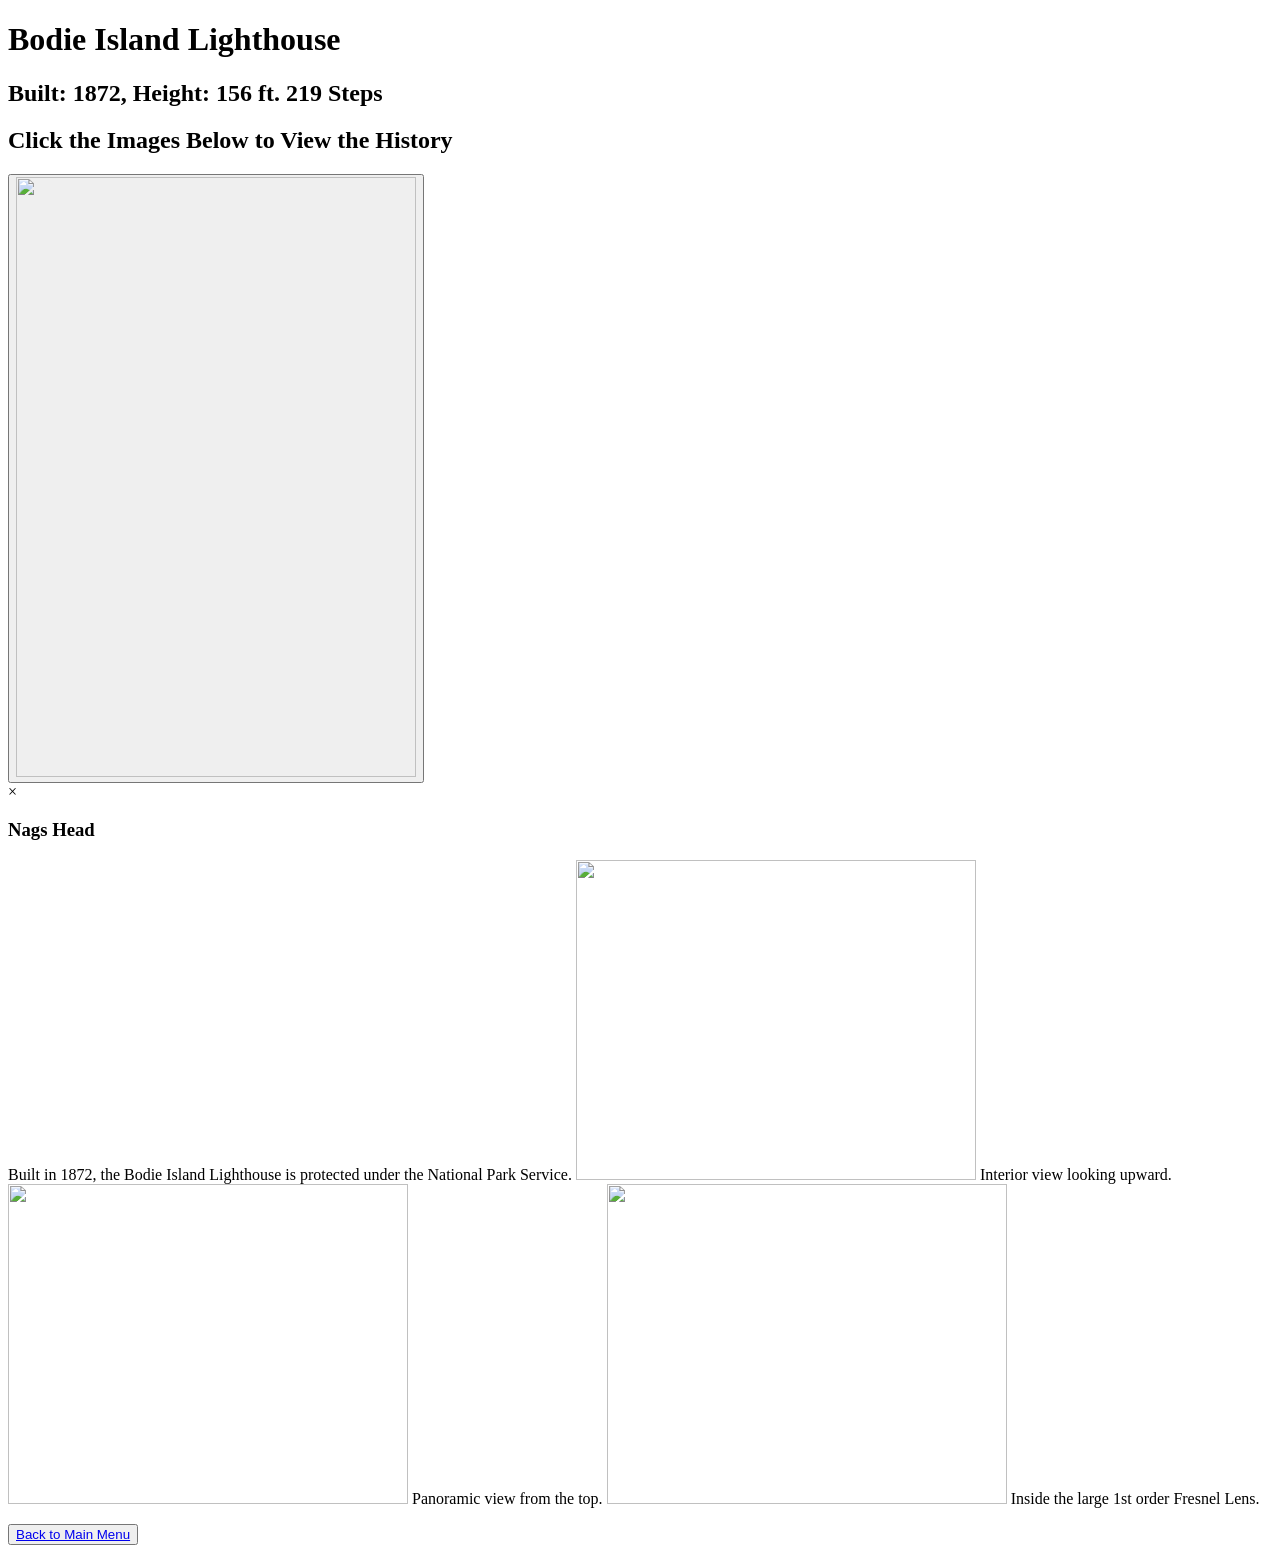
==== bodie.html @ 7c3858ae "Add files via upload" ====
<!DOCTYPE html>
<html lang="en">
    <head>
        <meta charset="UTF-8">
        <meta name="viewport" content="width=device-width, initial-scale=1.0">
        <title>Lighthouses of the Outer Banks</title>
        <link rel="stylesheet" href="css/bodie.css">
    </head>
    <body>
        <style>
            body {
                background: url('images/100_5599.JPG') no-repeat center fixed;
                background-size: cover;
            }
        </style>
     <header>
        <h1>Bodie Island Lighthouse</h1>
        <h2>Built: 1872, Height: 156 ft. 219 Steps</h2>
     </header>
     
     <div class="container">
        <h2>Click the Images Below to View the History</h2>
        <button class="imageBtn">
        <img src="images/100_5587.JPG" width="400" height="600">
        </button>
<div class="textPopup modal-overlay">
    <div class="modal-content">
        <span class="closeBtn close-icon">&times;</span>
        <h3>Nags Head</h3>
        <p>Built in 1872, the Bodie Island Lighthouse is protected under the National Park Service.
            <img src="images/100_5653.JPG" width="400" height="320">
            Interior view looking upward.
            <img src="images/100_5716.JPG" width="400" height="320">
            Panoramic view from the top.
            <img src="images/100_5694.JPG" width="400" height="320">
            Inside the large 1st order Fresnel Lens.
        </p>
    </div>
</div>
     </div>
     <footer>
        <button>
       <a href="index.html">Back to Main Menu</a>
        </button>
     </footer>
     <script src="js/script.js" defer></script>
    </body>
</html>
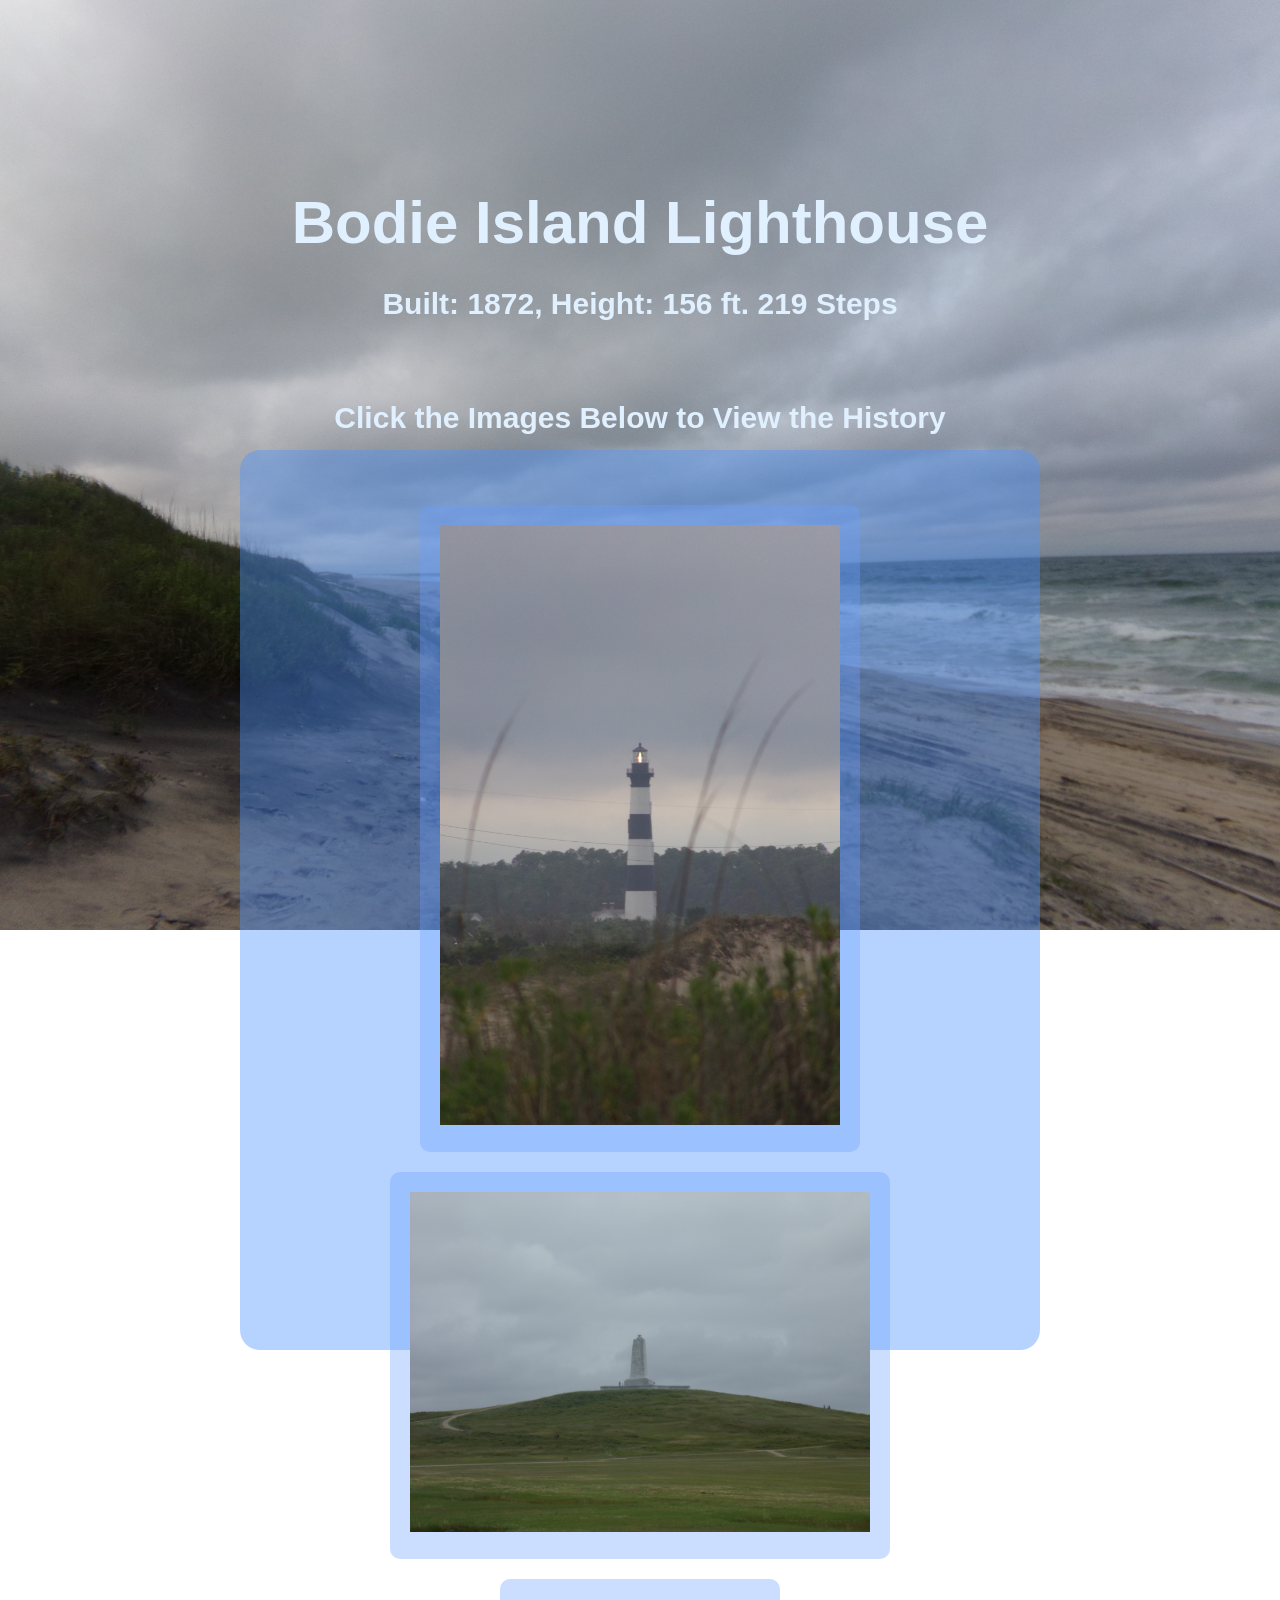
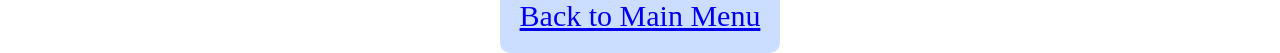
==== commit 5d9aae2c: "Add files via upload" ====
--- a/bodie.html
+++ b/bodie.html
@@ -13,12 +13,12 @@
                 background-size: cover;
             }
         </style>
-     <header>
+     
+     <section class="container">
+        <header>
         <h1>Bodie Island Lighthouse</h1>
         <h2>Built: 1872, Height: 156 ft. 219 Steps</h2>
      </header>
-     
-     <div class="container">
         <h2>Click the Images Below to View the History</h2>
         <button class="imageBtn">
         <img src="images/100_5587.JPG" width="400" height="600">
@@ -27,13 +27,32 @@
     <div class="modal-content">
         <span class="closeBtn close-icon">&times;</span>
         <h3>Nags Head</h3>
-        <p>Built in 1872, the Bodie Island Lighthouse is protected under the National Park Service.
-            <img src="images/100_5653.JPG" width="400" height="320">
+        <p>Built in 1872, the Bodie Island Lighthouse is operated by the National Park Service. 
+            <img src="images/100_5653.JPG" width="500" height="420">
             Interior view looking upward.
-            <img src="images/100_5716.JPG" width="400" height="320">
-            Panoramic view from the top.
-            <img src="images/100_5694.JPG" width="400" height="320">
-            Inside the large 1st order Fresnel Lens.
+            <img src="images/100_5716.JPG" width="500" height="420">
+            Panoramic view from the top.  
+            This lighthouse was a key aid to navigation for ships entering one of the most dangerous sections of the Outer Banks.
+            <img src="images/100_5694.JPG" width="500" height="420">
+            Inside the large 1st order Fresnel Lens.  This lens enabled the light to have a range of more than 18 miles out to sea.
+        </p>
+    </div>
+</div>
+        <button class="imageBtn">
+        <img src="images/100_5781.JPG" width="460" height="340">
+        </button>
+<div class="textPopup modal-overlay">
+    <div class="modal-content">
+        <span class="closeBtn close-icon">&times;</span>
+        <h3>Kill Devil Hills</h3>
+        <p>The Wright Brothers chose this area to test their aircraft, due to the wind there. 
+            <img src="images/100_5783.JPG" width="500" height="420">
+            The Hangar, where they stored their aircraft.
+            <img src="images/100_5791.JPG" width="500" height="420">
+            In December of 1903, the Wright Brothers completed a flight in their new motorized aircraft.  
+            Because of their dedication and hard work, the age of human flight had launched.
+            <img src="images/100_5825.JPG" width="500" height="420">
+            This is a shot of the metal rail that Orville and Wilbur used to take off in their glider over 1,000 times.
         </p>
     </div>
 </div>
@@ -43,6 +62,7 @@
        <a href="index.html">Back to Main Menu</a>
         </button>
      </footer>
+     </section>
      <script src="js/script.js" defer></script>
     </body>
 </html>
--- a/css/bodie.css
+++ b/css/bodie.css
@@ -0,0 +1,162 @@
+* {
+  margin: 0;
+  padding: 0;
+  box-sizing: border-box;
+}
+
+body {
+    margin: 0;
+    padding: 0;
+  font-family: 'Goudy Old Style', system-ui, sans-serif;
+  overflow-y: auto;
+  min-height: 100%;
+}
+
+h1 {
+    color: #e0f0ff;
+font-family: 'Goudy Old Style', Tahoma, Geneva, Verdana, sans-serif;
+text-align: center;
+font-size: 60px;
+margin-bottom: 30px;
+margin-top: 40px;
+}
+
+h2 {
+    color: #e0f0ff;
+font-family: 'Goudy Old Style', Tahoma, Geneva, Verdana, sans-serif;
+text-align: center;
+font-size: 30px;
+margin-bottom: 50px;
+margin-top: 10px;
+}
+
+h3 {
+    color: #2370ff9c;
+font-family: 'Goudy Old Style', Tahoma, Geneva, Verdana, sans-serif;
+text-align: center;
+font-size: 30px;
+margin-top: 20px;
+margin-bottom: 40px;
+}
+
+.container {
+  text-align: center;
+  padding: 40px;
+  background: rgba(75, 147, 255, 0.404);
+  position: absolute;
+  top: 100%;
+    left: 50%;
+    width: 800px;
+    height: 900px;
+    transform: translate(-50%, -50%);
+    border-radius: 20px;
+    
+    display: flex;
+  flex-direction: column;
+  justify-content: center;  
+  align-items: center; 
+  gap: 20px;
+}
+
+button {
+    display: block;
+    padding: 20px;
+    margin: 0 auto;
+    background-color :rgba(103, 156, 255, 0.336);
+    color: #e0f0ff;
+    justify-content: center;
+    align-self: center;
+    border-radius: 10px;
+    border: 0;
+    font-size: 30px;
+    font-family:'Goudy Old Style';
+    gap: 15px;
+}
+
+button:hover {
+    background-color: #2370ff9c;
+    color: #68a9ff73;
+    transition: .3s ease all;
+    transform: translateY(0%);
+}
+
+.modal-overlay {
+    display: none;
+    position: fixed;
+    top: 0%;
+    left: 0%;
+    width: 100%;
+    height: 100%;
+    background-color: rgba(37, 62, 145, 0.459);
+    justify-content: center;
+    align-items: center;
+    z-index: 1000;
+}
+
+.modal-overlay.show {
+    display: flex;
+}
+
+.modal-content {
+    background-color: #e0f0ff;
+    padding: 30px;
+    border-radius: 8px;
+    max-width: 500px;
+    width: 170%;
+    position: relative;
+    text-align: center;
+}
+
+.close-icon {
+    position: absolute;
+    top: 10px;
+    right: 15px;
+    font-size: 24px;
+    cursor: pointer;
+}
+
+.button-img {
+    width: 500px;
+    height: 250px;
+    transition: filter 0.3s ease-in-out;
+    margin-top: 5px;
+}
+
+.img-btn.active img {
+    filter: drop-shadow(0 0 15px #4467ff)
+}
+
+.hover-button-link {
+    position: relative;
+    display: inline-block;
+    overflow: hidden;
+}
+
+.button-img {
+    display: block;
+    width: 100%;
+    height: auto;
+    transition: transform 0.3s ease;
+}
+
+.hidden-text {
+    position: absolute;
+    top: 20%;
+    left: 50%;
+    transform: translate(-50%, -50%);
+    background-color: rgb(0, 5, 71);
+    color:#e0f0ff;
+    font-family: "Century Gothic";
+    padding: 8px 16px;
+    border-radius: 20px;
+    pointer-events: none;
+    opacity: 0;
+    visibility: hidden;
+    transition: opacity 0.3s ease, visibility 0.3s ease;
+}
+
+.hover-button-link:hover .hidden-text {
+    opacity: 1;
+    visibility: visible;
+}
+
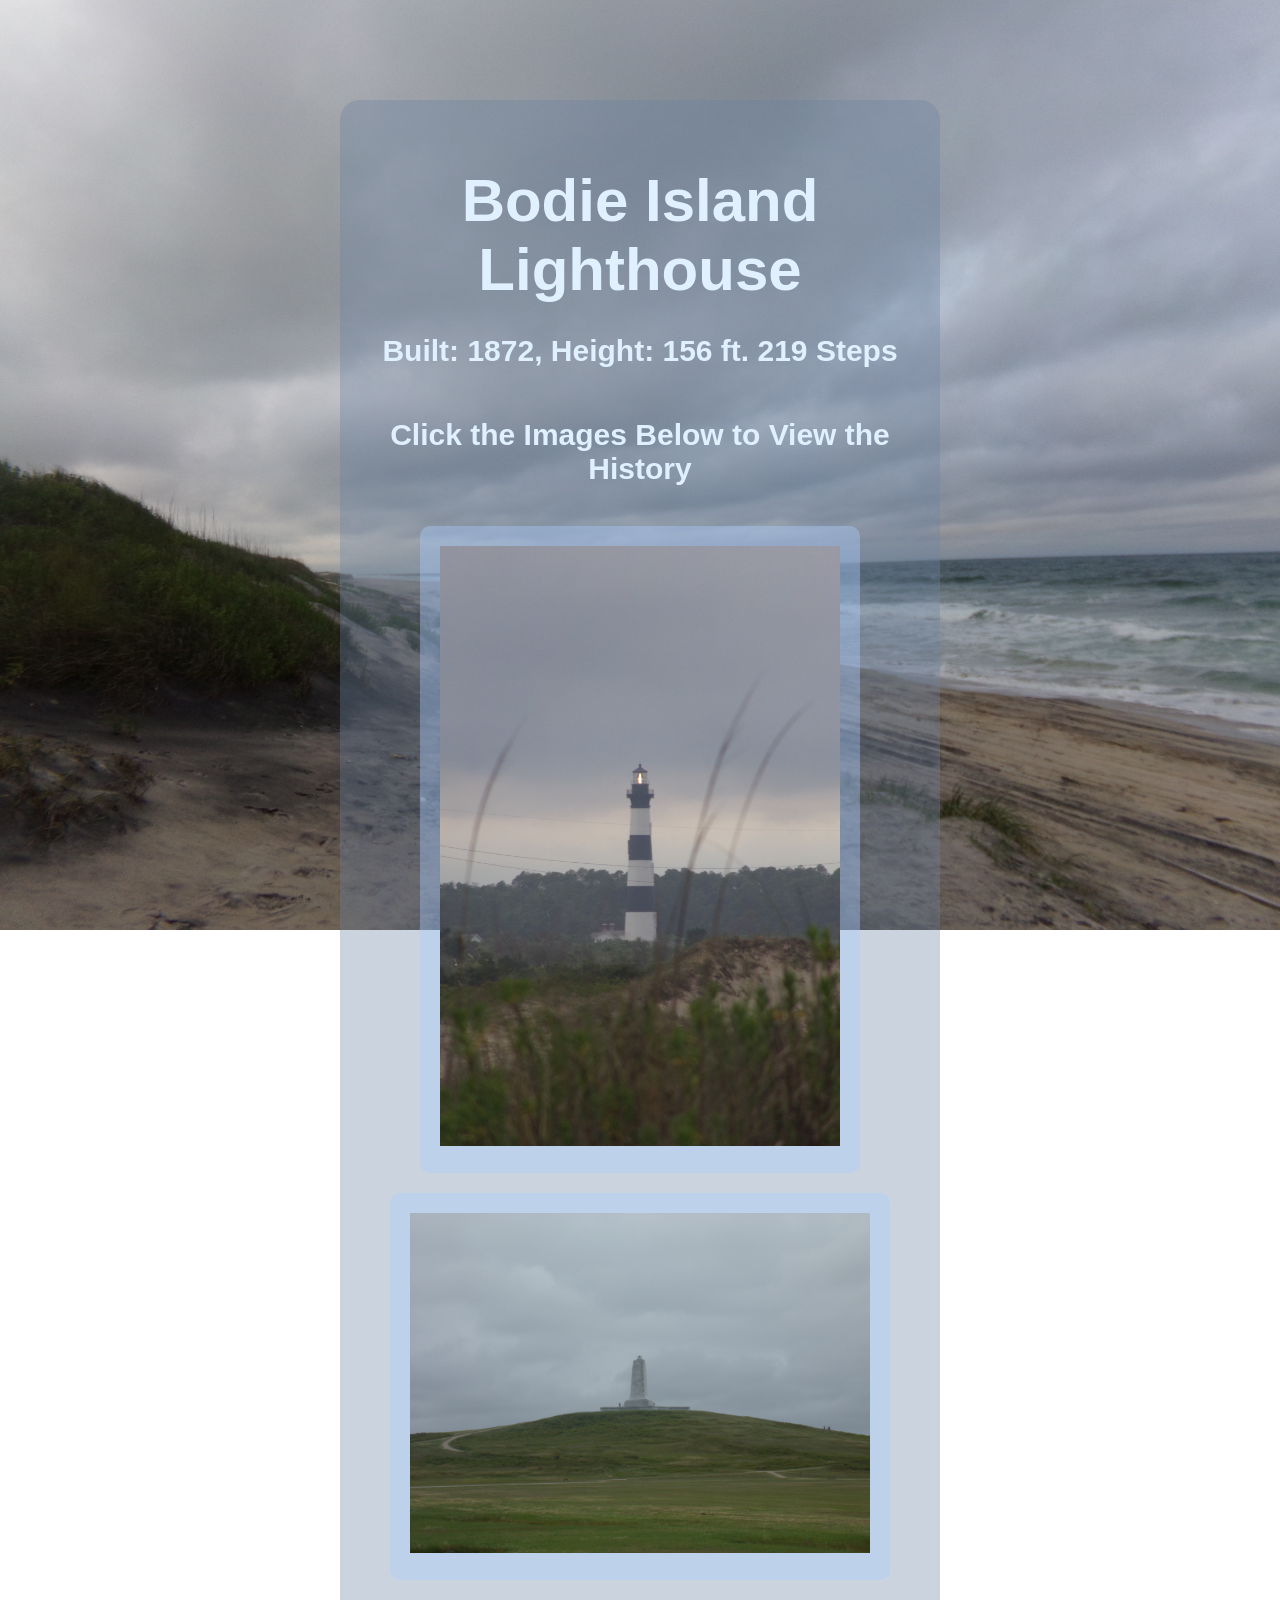
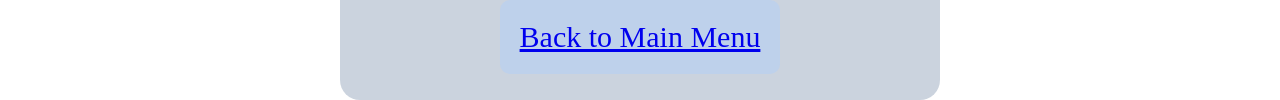
==== commit b0f14745: "Add files via upload" ====
--- a/bodie.html
+++ b/bodie.html
@@ -13,14 +13,16 @@
                 background-size: cover;
             }
         </style>
-     
+       <audio id="sound">
+        <source src="sound/gentle-ocean-waves-birdsong-and-gull-7109.mp3">
+       </audio>
      <section class="container">
         <header>
         <h1>Bodie Island Lighthouse</h1>
         <h2>Built: 1872, Height: 156 ft. 219 Steps</h2>
      </header>
         <h2>Click the Images Below to View the History</h2>
-        <button class="imageBtn">
+        <button id="bodiePlay" class="imageBtn">
         <img src="images/100_5587.JPG" width="400" height="600">
         </button>
 <div class="textPopup modal-overlay">
@@ -38,7 +40,7 @@
         </p>
     </div>
 </div>
-        <button class="imageBtn">
+        <button id="play" class="imageBtn">
         <img src="images/100_5781.JPG" width="460" height="340">
         </button>
 <div class="textPopup modal-overlay">
@@ -47,7 +49,7 @@
         <h3>Kill Devil Hills</h3>
         <p>The Wright Brothers chose this area to test their aircraft, due to the wind there. 
             <img src="images/100_5783.JPG" width="500" height="420">
-            The Hangar, where they stored their aircraft.
+            The hangar, where they stored their aircraft.
             <img src="images/100_5791.JPG" width="500" height="420">
             In December of 1903, the Wright Brothers completed a flight in their new motorized aircraft.  
             Because of their dedication and hard work, the age of human flight had launched.
@@ -63,6 +65,6 @@
         </button>
      </footer>
      </section>
-     <script src="js/script.js" defer></script>
+     <script src="js/bodie.js" defer></script>
     </body>
 </html>
--- a/css/bodie.css
+++ b/css/bodie.css
@@ -26,7 +26,7 @@
 font-family: 'Goudy Old Style', Tahoma, Geneva, Verdana, sans-serif;
 text-align: center;
 font-size: 30px;
-margin-bottom: 50px;
+margin-bottom: 20px;
 margin-top: 10px;
 }
 
@@ -41,15 +41,16 @@
 
 .container {
   text-align: center;
-  padding: 40px;
-  background: rgba(75, 147, 255, 0.404);
+  padding: 30px;
+  background: rgba(107, 129, 161, 0.349);
   position: absolute;
   top: 100%;
     left: 50%;
-    width: 800px;
-    height: 900px;
+    width: 600px;
+    height: 1600px;
     transform: translate(-50%, -50%);
     border-radius: 20px;
+    margin-bottom: 50px;
     
     display: flex;
   flex-direction: column;
@@ -62,7 +63,7 @@
     display: block;
     padding: 20px;
     margin: 0 auto;
-    background-color :rgba(103, 156, 255, 0.336);
+    background-color : rgba(170, 204, 255, 0.397);
     color: #e0f0ff;
     justify-content: center;
     align-self: center;
@@ -99,20 +100,23 @@
 
 .modal-content {
     background-color: #e0f0ff;
-    padding: 30px;
+    padding: 40px;
     border-radius: 8px;
-    max-width: 500px;
-    width: 170%;
+    max-width: 700px;
+    width: 700%;
+    height: 1930px;
     position: relative;
     text-align: center;
+    font-size: 25px;
+    margin-top: 370px;
 }
 
 .close-icon {
     position: absolute;
-    top: 10px;
-    right: 15px;
-    font-size: 24px;
+    bottom: 0px;
+    font-size: 50px;
     cursor: pointer;
+    margin-top: 45px;
 }
 
 .button-img {
@@ -147,7 +151,7 @@
     background-color: rgb(0, 5, 71);
     color:#e0f0ff;
     font-family: "Century Gothic";
-    padding: 8px 16px;
+    padding: 5px 50px;
     border-radius: 20px;
     pointer-events: none;
     opacity: 0;
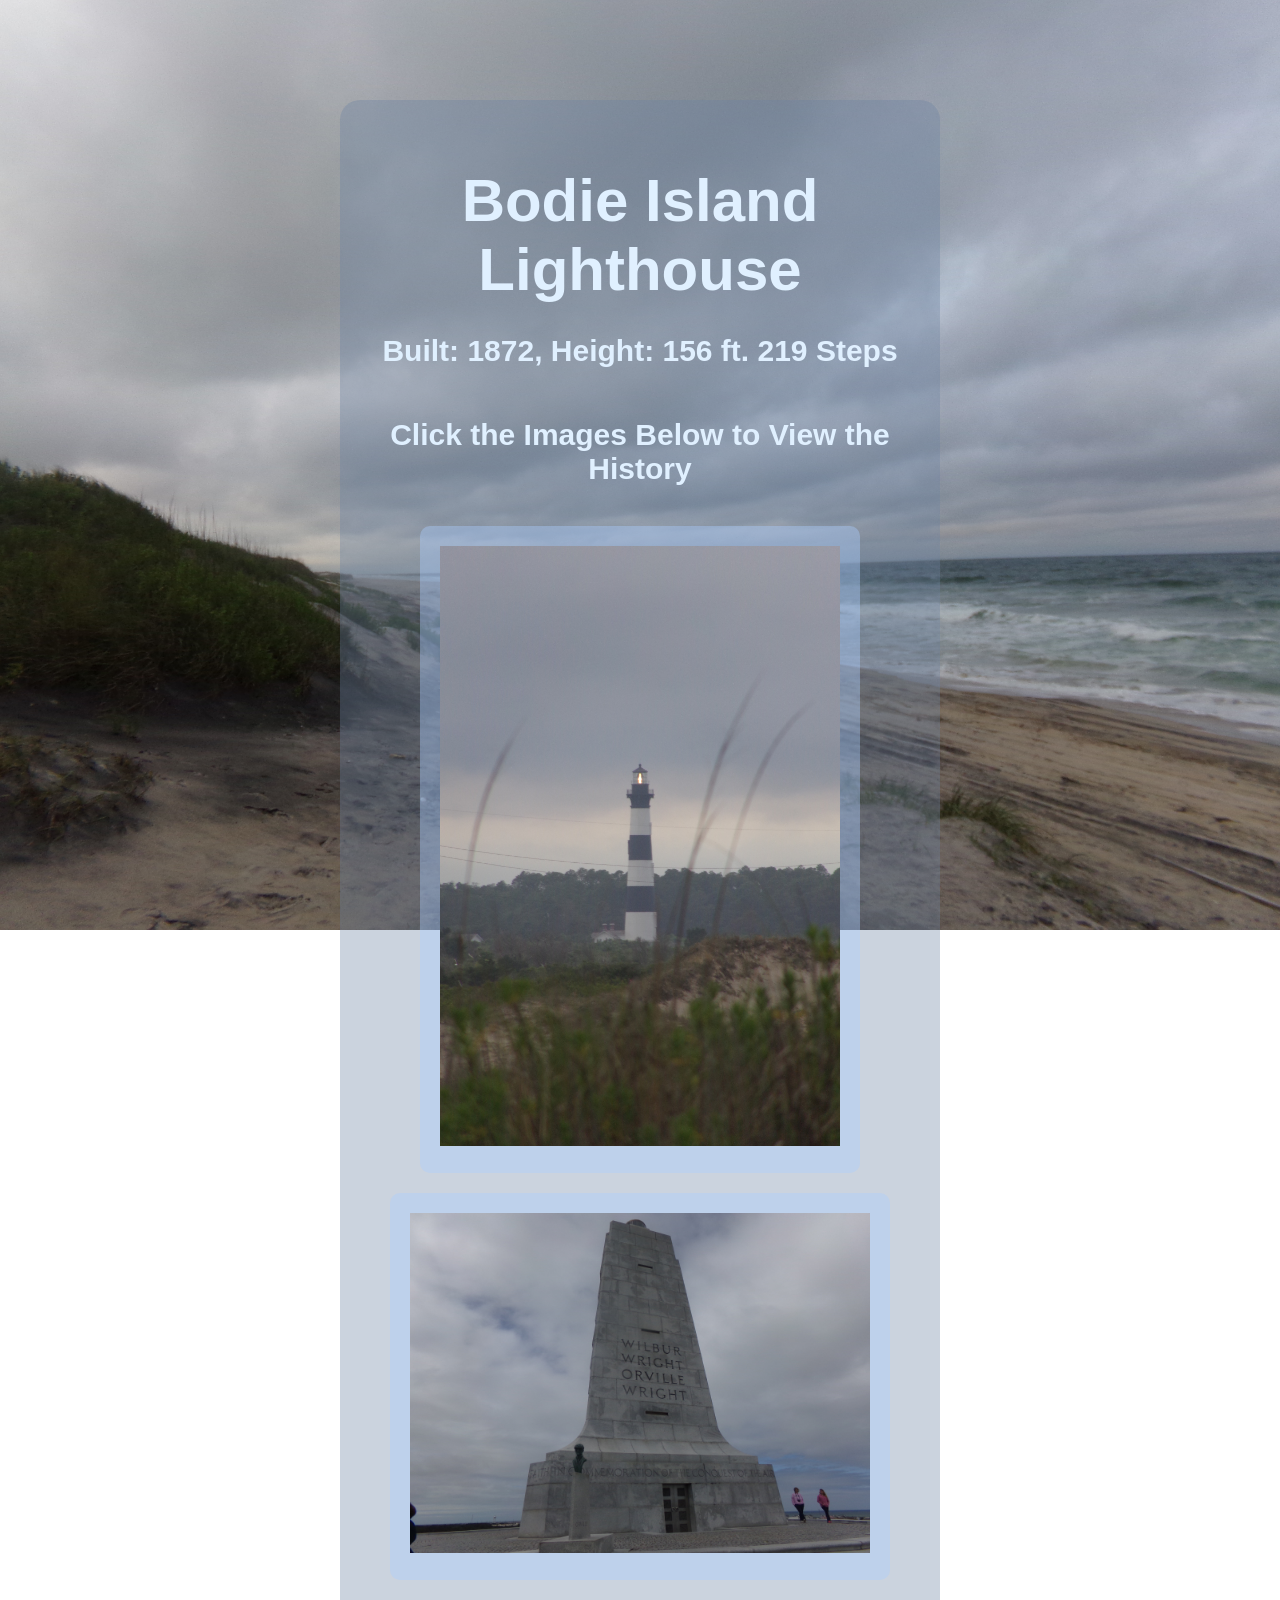
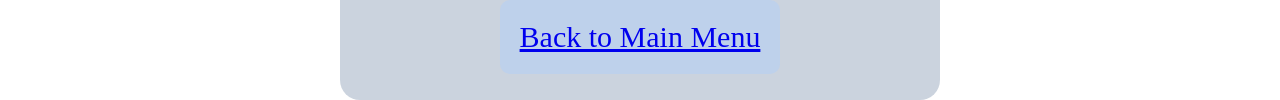
==== commit a3499378: "Add files via upload" ====
--- a/bodie.html
+++ b/bodie.html
@@ -3,7 +3,7 @@
     <head>
         <meta charset="UTF-8">
         <meta name="viewport" content="width=device-width, initial-scale=1.0">
-        <title>Lighthouses of the Outer Banks</title>
+        <title>Lighthouses of the Outer Banks - Bodie Island</title>
         <link rel="stylesheet" href="css/bodie.css">
     </head>
     <body>
@@ -13,9 +13,8 @@
                 background-size: cover;
             }
         </style>
-       <audio id="sound">
-        <source src="sound/gentle-ocean-waves-birdsong-and-gull-7109.mp3">
-       </audio>
+        <audio id="sound1" src="sound/freesound_community-atlantic-storm-58999.mp3"></audio>
+        <audio id="sound2" src="sound/alban_gogh-old-plane-sound-effect-183515.mp3"></audio>
      <section class="container">
         <header>
         <h1>Bodie Island Lighthouse</h1>
@@ -34,14 +33,16 @@
             Interior view looking upward.
             <img src="images/100_5716.JPG" width="500" height="420">
             Panoramic view from the top.  
-            This lighthouse was a key aid to navigation for ships entering one of the most dangerous sections of the Outer Banks.
+            This lighthouse was built to help guide ships through a very dangerous passage through the Diamond Shoals which extend out
+            into the Atlantic for 15 miles. 650 ships have been lost in the Outer Banks.
             <img src="images/100_5694.JPG" width="500" height="420">
-            Inside the large 1st order Fresnel Lens.  This lens enabled the light to have a range of more than 18 miles out to sea.
+            The lighthouse still has the 1st order Fresnel lens.  The present day Bodie Island lighthouse is the third construction of the lighthouse. 
+            The second one was destroyed by the Confederate Army to prevent it from being used by the Union during the Civil War.
         </p>
     </div>
 </div>
         <button id="play" class="imageBtn">
-        <img src="images/100_5781.JPG" width="460" height="340">
+        <img src="images/100_5831.JPG" width="460" height="340">
         </button>
 <div class="textPopup modal-overlay">
     <div class="modal-content">
